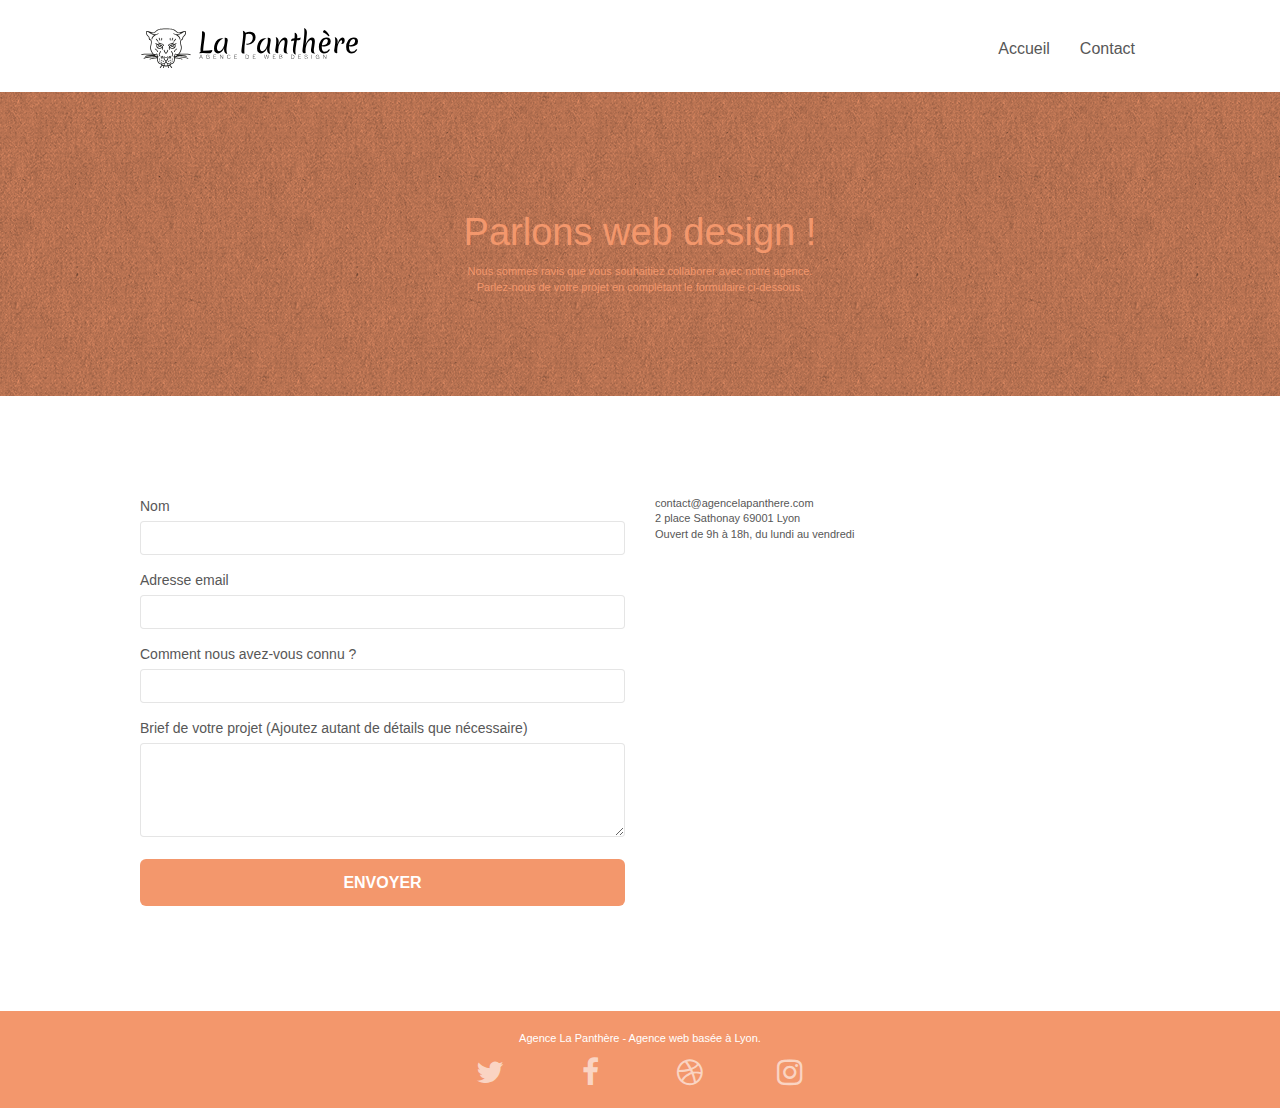
==== page2.html @ 6d4b0963 "First commit" ====
<!DOCTYPE html>
<html lang="fr">
  <head>
    <meta charset="utf-8" />
    <meta name="keywords" content="Agence web à paris, stratégie web, web design, illustrations,
	design de site web, site web, web, internet, site internet,
	site" />
    <meta name="description" content="Agence web à paris, stratégie web, web design, illustrations,
	design de site web, site web, web, internet, site internet,
	site" />
    <meta
      name="viewport"
      content="width=device-width, initial-scale=1.0, viewport-fit=cover"
    />
    <link rel="shortcut icon" type="image/png" href="favicon.jpg" />

    <link rel="stylesheet" type="text/css" href="./css/bootstrap.css" />
    <link rel="stylesheet" type="text/css" href="style.css" />
    <link rel="stylesheet" type="text/css" href="./css/font-awesome.css" />
    <link rel="stylesheet" type="text/css" href="./css/et-line.css" />

    <script src="./js/jquery-2.1.0.min.js"></script>
    <script src="./js/bootstrap.min.js"></script>
    <script src="./js/blocs.min.js"></script>
    <script src="./js/jqBootstrapValidation.js"></script>
    <script src="./js/formHandler.js"></script>
    <title>Contact</title>

    <!-- Analytics -->

    <!-- Analytics END -->
  </head>
  <body>
	<header>
    <!-- Principal conteneur -->
    <div class="page-container">
      <!-- bloc-0 -->
      <div class="bloc bgc-white l-bloc" id="bloc-0">
        <div class="container bloc-sm">
          <nav class="navbar row">
            <div class="navbar-header">
              <a class="navbar-brand" href="index.html"
                ><img
                  src="img/agence-la-panthere-monochrome.svg"
                  alt="atlanta web design logo"
                  height="40"
              /></a>
              <button
                id="nav-toggle"
                type="button"
                class="ui-navbar-toggle navbar-toggle"
                data-toggle="collapse"
                data-target=".navbar-1"
              >
                <span class="sr-only">Toggle navigation</span
                ><span class="icon-bar"></span><span class="icon-bar"></span
                ><span class="icon-bar"></span>
              </button>
            </div>
            <div class="collapse navbar-collapse navbar-1 special-dropdown-nav">
              <ul class="site-navigation nav navbar-nav">
                <li>
                  <a href="index.html">Accueil</a>
                </li>
                <li></li>
                <li>
                  <a href="page2.html">Contact</a>
                </li>
              </ul>
            </div>
          </nav>
        </div>
      </div>
      <!-- bloc-0 END -->
	</header>
	<main>
      <!-- bloc-6 -->
      <div
        class="bloc bg-dots-bg bg-repeat bgc-atomic-tangerine d-bloc bloc-bg-texture texture-paper"
        id="bloc-6"
      >
        <div class="container bloc-lg">
          <div class="row">
            <div class="col-sm-12">
              <h1 class="text-center hero-bloc-text tc-white">
                Parlons web design !
              </h1>
              <p class="text-center mg-lg tc-white tight-width-whitespace">
                Nous sommes ravis que vous souhaitiez collaborer avec notre
                agence.<br />
                Parlez-nous de votre projet en complétant le formulaire
                ci-dessous.
              </p>
            </div>
          </div>
        </div>
      </div>
      <!-- bloc-6 END -->

      <!-- bloc-7 -->
      <div class="bloc bgc-white l-bloc" id="bloc-7">
        <div class="container bloc-lg">
          <div class="row">
            <div class="col-sm-6">
              <form
                id="form_1"
                novalidate
                success-msg="Your message has been sent."
                fail-msg="Sorry it seems that our mail server is not responding, Sorry for the inconvenience!"
              >
                <div class="form-group">
                  <label> Nom </label>
                  <input id="name" class="form-control" required />
                </div>
                <div class="form-group">
                  <label> Adresse email </label>
                  <input
                    id="email"
                    class="form-control"
                    type="email"
                    required
                  />
                </div>
                <div class="form-group">
                  <label> Comment nous avez-vous connu ? </label>
                  <input
                    class="form-control"
                    type="email"
                    required
                    id="input_504"
                  />
                </div>
                <div class="form-group">
                  <label>
                    Brief de votre projet (Ajoutez autant de détails que
                    nécessaire)<br /> </label
                  ><textarea
                    id="message"
                    class="form-control"
                    rows="4"
                    cols="50"
                    required
                  ></textarea>
                </div>
                <button
                  class="bloc-button btn btn-lg btn-block cta-hero btn-atomic-tangerine"
                  type="submit"
                >
                  Envoyer
                </button>
              </form>
            </div>
            <div class="col-sm-6">
              <p>
                contact@agencelapanthere.com<br />2 place Sathonay 69001 Lyon<br />Ouvert
                de 9h à 18h, du lundi au vendredi<br />
              </p>
            </div>
          </div>
        </div>
      </div>
      <!-- bloc-7 END -->

      <!-- ScrollToTop Button -->
      <a class="bloc-button btn btn-d scrollToTop" onclick="scrollToTarget('1')"
        ><span class="fa fa-chevron-up"></span
      ></a>
      <!-- ScrollToTop Button END-->
	</main>
	<footer>
      <!-- Footer - bloc-8 -->
      <div class="bloc bgc-atomic-tangerine d-bloc" id="bloc-8">
        <div class="container bloc-sm">
          <div class="row">
            <div class="col-sm-12">
              <p class="text-center white">
                Agence La Panthère - Agence web basée à Lyon.<br />
              </p>
              <div class="row row-no-gutters social">
                <div class="col-sm-3">
                  <div class="text-center">
                    <a class="social" href="index.html"
                      ><span class="fa fa-twitter icon-md"></span
                    ></a>
                  </div>
                </div>
                <div class="col-sm-3">
                  <div class="text-center">
                    <a class="social" href="index.html"
                      ><span class="fa fa-facebook icon-md"></span
                    ></a>
                  </div>
                </div>
                <div class="col-sm-3">
                  <div class="text-center">
                    <a class="social" href="index.html"
                      ><span class="fa fa-dribbble icon-md"></span
                    ></a>
                  </div>
                </div>
                <div class="col-sm-3">
                  <div class="text-center">
                    <a class="social" href="index.html"
                      ><span class="fa fa-instagram icon-md"></span
                    ></a>
                  </div>
                </div>
              </div>
            </div>
          </div>
        </div>
      </div>
      <!-- Footer - bloc-8 END -->
    </div>
    </footer>
    <!-- Principal conteneur END -->
  </body>
</html>
---- style.css ----
body {
  margin: 0;
  padding: 0;
  background: #fff;
  overflow-x: hidden;
  -webkit-font-smoothing: antialiased;
  -moz-osx-font-smoothing: grayscale;
}

a,
button {
  transition: all 0.3s ease-in-out;
  outline: none !important;
}

a:hover {
  text-decoration: none;
  cursor: pointer;
}

#page-loading-blocs-notifaction {
  position: fixed;
  top: 0;
  bottom: 0;
  width: 100%;
  z-index: 100000;
  background: #ffffff url("img/pageload-spinner.gif") no-repeat center center;
}

.bloc {
  width: 100%;
  clear: both;
  background: 50% 50% no-repeat;
  padding: 0 50px;
  -webkit-background-size: cover;
  -moz-background-size: cover;
  -o-background-size: cover;
  background-size: cover;
  position: relative;
}

.bloc .container {
  padding-left: 0;
  padding-right: 0;
}

.bloc-lg {
  padding: 100px 50px;
}

.bloc-md {
  padding: 50px;
}

.bloc-sm {
  padding: 20px 50px;
}

.bg-center,
.bg-l-edge,
.bg-r-edge,
.bg-t-edge,
.bg-b-edge,
.bg-tl-edge,
.bg-bl-edge,
.bg-tr-edge,
.bg-br-edge,
.bg-repeat {
  -webkit-background-size: auto !important;
  -moz-background-size: auto !important;
  -o-background-size: auto !important;
  background-size: auto !important;
}

.bg-repeat {
  background: repeat;
}

.bg-t-edge {
  background: top no-repeat;
}

.bloc-bg-texture::before {
  content: "";
  background-size: 2px 2px;
  position: absolute;
  top: 0;
  bottom: 0;
  left: 0;
  right: 0;
}

.texture-paper::before {
  background: url("img/texture-paper.png");
  background-size: 280px 280px;
}

.b-parallax {
  background-attachment: fixed;
}

.d-bloc {
  color: rgba(255, 255, 255, 0.7);
}

.d-bloc button:hover {
  color: rgba(255, 255, 255, 0.9);
}

.d-bloc .icon-round,
.d-bloc .icon-square,
.d-bloc .icon-rounded,
.d-bloc .icon-semi-rounded-a,
.d-bloc .icon-semi-rounded-b {
  border-color: rgba(255, 255, 255, 0.9);
}

.d-bloc .divider-h span {
  border-color: rgba(255, 255, 255, 0.2);
}

.d-bloc .a-btn,
.d-bloc .navbar a,
.d-bloc .navbar-brand,
.d-bloc a .icon-sm,
.d-bloc a .icon-md,
.d-bloc a .icon-lg,
.d-bloc a .icon-xl,
.d-bloc h1 a,
.d-bloc h2 a,
.d-bloc h3 a,
.d-bloc h4 a,
.d-bloc h5 a,
.d-bloc h6 a,
.d-bloc p a {
  color: rgba(255, 255, 255, 0.6);
}

.d-bloc .a-btn:hover,
.d-bloc .navbar a:hover,
.d-bloc .navbar-brand:hover,
.d-bloc a:hover .icon-sm,
.d-bloc a:hover .icon-md,
.d-bloc a:hover .icon-lg,
.d-bloc a:hover .icon-xl,
.d-bloc h1 a:hover,
.d-bloc h2 a:hover,
.d-bloc h3 a:hover,
.d-bloc h4 a:hover,
.d-bloc h5 a:hover,
.d-bloc h6 a:hover,
.d-bloc p a:hover {
  color: rgba(255, 255, 255, 1);
}

.d-bloc .navbar-toggle .icon-bar {
  background: rgba(255, 255, 255, 1);
}

.d-bloc .btn-wire,
.d-bloc .btn-wire:hover {
  color: rgba(255, 255, 255, 1);
  border-color: rgba(255, 255, 255, 1);
}

.d-bloc .panel {
  color: rgba(0, 0, 0, 0.5);
}

.d-bloc .panel button:hover {
  color: rgba(0, 0, 0, 0.7);
}

.d-bloc .panel icon {
  border-color: rgba(0, 0, 0, 0.7);
}

.d-bloc .panel .divider-h span {
  border-color: rgba(0, 0, 0, 0.1);
}

.d-bloc .panel .a-btn {
  color: rgba(0, 0, 0, 0.6);
}

.d-bloc .panel .a-btn:hover {
  color: rgba(0, 0, 0, 1);
}

.d-bloc .panel .btn-wire,
.d-bloc .panel .btn-wire:hover {
  color: rgba(0, 0, 0, 0.7);
  border-color: rgba(0, 0, 0, 0.3);
}

.d-bloc .panel,
.l-bloc {
  color: rgba(0, 0, 0, 0.5);
}

.d-bloc .panel button:hover,
.l-bloc button:hover {
  color: rgba(0, 0, 0, 0.7);
}

.l-bloc .icon-round,
.l-bloc .icon-square,
.l-bloc .icon-rounded,
.l-bloc .icon-semi-rounded-a,
.l-bloc .icon-semi-rounded-b {
  border-color: rgba(0, 0, 0, 0.7);
}

.d-bloc .panel .divider-h span,
.l-bloc .divider-h span {
  border-color: rgba(0, 0, 0, 0.1);
}

.d-bloc .panel .a-btn,
.l-bloc .a-btn,
.l-bloc .navbar a,
.l-bloc .navbar-brand,
.l-bloc a .icon-sm,
.l-bloc a .icon-md,
.l-bloc a .icon-lg,
.l-bloc a .icon-xl,
.l-bloc h1 a,
.l-bloc h2 a,
.l-bloc h3 a,
.l-bloc h4 a,
.l-bloc h5 a,
.l-bloc h6 a,
.l-bloc p a {
  color: rgba(0, 0, 0, 0.6);
}

.d-bloc .panel .a-btn:hover,
.l-bloc .a-btn:hover,
.l-bloc .navbar a:hover,
.l-bloc .navbar-brand:hover,
.l-bloc a:hover .icon-sm,
.l-bloc a:hover .icon-md,
.l-bloc a:hover .icon-lg,
.l-bloc a:hover .icon-xl,
.l-bloc h1 a:hover,
.l-bloc h2 a:hover,
.l-bloc h3 a:hover,
.l-bloc h4 a:hover,
.l-bloc h5 a:hover,
.l-bloc h6 a:hover,
.l-bloc p a:hover {
  color: rgba(0, 0, 0, 1);
}

.l-bloc .navbar-toggle .icon-bar {
  color: rgba(0, 0, 0, 0.6);
}

.d-bloc .panel .btn-wire,
.d-bloc .panel .btn-wire:hover,
.l-bloc .btn-wire,
.l-bloc .btn-wire:hover {
  color: rgba(0, 0, 0, 0.7);
  border-color: rgba(0, 0, 0, 0.3);
}

.voffset {
  margin-top: 30px;
}

.voffset-lg {
  margin-top: 80px;
}

.row-no-gutters {
  margin-right: 0;
  margin-left: 0;
}

.row.row-no-gutters > [class^="col-"],
.row.row-no-gutters > [class*=" col-"] {
  padding-right: 0;
  padding-left: 0;
}

#bloc-1-hero h1 {
  font-size: 32px;
}

.navbar {
  margin-bottom: 0;
  z-index: 1;
}

.navbar-brand {
  height: auto;
  padding: 3px 15px;
  font-size: 25px;
  font-weight: normal;
  font-weight: 600;
  line-height: 44px;
}

.navbar-brand img {
  max-height: 200px;
  margin: 0 5px 0 0;
  display: inline;
}

.navbar-brand img[src$="svg"] {
  min-width: 100px;
}

.nav-center .navbar-brand img {
  margin: 0;
}

.navbar .nav {
  padding-top: 2px;
  margin-right: -16px;
  float: right;
  z-index: 1;
}

.nav > li {
  float: left;
  margin-top: 4px;
  font-size: 16px;
}

.navbar-nav .open .dropdown-menu > li > a {
  text-align: inherit;
}

.nav > li a:hover,
.nav > li a:focus {
  background: transparent;
}

.navbar-toggle {
  margin: 10px 10px 0 0;
  border: 0px;
}

.navbar-toggle:hover {
  background: transparent !important;
}

.navbar-toggle .icon-bar {
  background-color: rgba(0, 0, 0, 0.5);
  width: 26px;
}

.nav-invert .navbar .nav {
  float: left;
}

.nav-invert .navbar-header,
.nav-invert .navbar-brand {
  float: right;
  position: relative;
  z-index: 2;
}

@media (min-width: 768px) {
  .site-navigation {
    position: absolute;
    top: 50%;
    right: 20px;
    transform: translate(0, -50%);
    -webkit-transform: translateY(-50%);
  }
  .nav > li .dropdown-menu a,
  .nav > li .dropdown-menu a:hover {
    color: #484848;
  }
  .nav-invert .site-navigation {
    left: 0;
    right: 0;
  }
  .nav-center {
    text-align: center;
  }
  .nav-center .navbar-header {
    width: 100%;
  }
  .nav-center .navbar-header,
  .nav-center .navbar-brand,
  .nav-center .nav > li {
    float: none;
    display: inline-block;
  }
  .nav-center .site-navigation {
    position: relative;
    width: 100%;
    right: 0;
    margin-right: 0px;
    margin-top: 20px;
  }
  .nav-center.mini-nav .navbar-toggle {
    float: none;
    margin: 10px auto 0;
  }
}

.nav > li > .dropdown a {
  background: none !important;
  display: block;
  padding: 14px 15px;
}

nav .caret {
  margin: 0 5px;
}

.dropdown-menu .dropdown-menu {
  top: -8px;
  left: 100%;
}

.dropdown-menu .dropmenu-flow-right {
  top: 100%;
  left: 0;
  margin-left: -1px;
  border-top-left-radius: 0;
  border-top-right-radius: 0;
}

.dropdown-menu .dropdown span {
  border: 4px solid black;
  border-top-color: transparent;
  border-right-color: transparent;
  border-bottom-color: transparent;
  margin: 6px -5px 0 0 !important;
  float: right;
}

.mg-md {
  margin-top: 10px;
  margin-bottom: 20px;
}

.mg-lg {
  margin-top: 10px;
  margin-bottom: 40px;
}

.btn {
  margin: 0 5px 5px 0;
}

.btn.pull-right {
  margin: 0 0 5px 5px;
}

.btn-d,
.btn-d:hover,
.btn-d:focus {
  color: #fff;
  background: rgba(0, 0, 0, 0.3);
}

button {
  outline: none !important;
}

.btn-rd {
  border-radius: 40px;
}

.btn-clean {
  border: 1px solid rgba(0, 0, 0, 0.08);
  border-bottom-color: rgba(0, 0, 0, 0.1);
  text-shadow: 0 1px 0 rgba(0, 0, 1, 0.1);
  box-shadow: 0 1px 3px rgba(0, 0, 1, 0.25),
    inset 0 1px 0 0 rgba(255, 255, 255, 0.15);
}

.icon-md {
  font-size: 30px !important;
}

.icon-lg {
  font-size: 60px !important;
}

.sm-shadow {
  text-shadow: 0 1px 2px rgba(0, 0, 0, 0.3);
}

.panel-sq,
.panel-sq .panel-heading,
.panel-sq .panel-footer {
  border-radius: 0;
}

.panel-rd {
  border-radius: 30px;
}

.panel-rd .panel-heading {
  border-radius: 29px 29px 0 0;
}

.panel-rd .panel-footer {
  border-radius: 0 0 29px 29px;
}

.form-control {
  border-color: rgba(0, 0, 0, 0.1);
  box-shadow: none;
}

.scrollToTop {
  width: 40px;
  height: 40px;
  position: fixed;
  bottom: 20px;
  right: 20px;
  opacity: 0;
  z-index: 500;
  transition: all 0.3s ease-in-out;
}

.scrollToTop span {
  margin-top: 6px;
}

.showScrollTop {
  font-size: 14px;
  opacity: 1;
}

a[data-lightbox] {
  position: relative;
  display: block;
  text-align: center;
}

a[data-lightbox]:hover::before {
  content: "+";
  font-family: "HelveticaNeue-Light", "Helvetica Neue Light", "Helvetica Neue",
    Helvetica, Arial;
  font-size: 32px;
  width: 50px;
  height: 50px;
  margin-left: -25px;
  border-radius: 50%;
  background: rgba(0, 0, 0, 0.6);
  color: #fff;
  font-weight: 100;
  z-index: 1;
  position: absolute;
  top: 50%;
  transform: translateY(-50%);
  -webkit-transform: translateY(-50%);
}

a[data-lightbox]:hover img {
  opacity: 0.6;
  -webkit-animation-fill-mode: none;
  animation-fill-mode: none;
}

#lightbox-modal {
  display: flex;
  align-items: center;
}

#lightbox-modal .modal-dialog {
  width: 90%;
  max-width: 900px;
  margin: 0 auto 0;
}

#lightbox-modal .modal-dialog img {
  max-height: 90vh;
  margin: 0 auto;
}

.lightbox-caption {
  padding: 20px;
  color: #fff;
  background: rgba(0, 0, 0, 0.5);
  position: absolute;
  left: 15px;
  right: 15px;
  bottom: 5px;
}

.close-lightbox {
  color: #fff;
  font-size: 30px;
  position: absolute;
  top: 20px;
  right: 20px;
  z-index: 20;
  background: rgba(0, 0, 0, 0.5);
  border: none;
  line-height: 30px;
  padding: 0 9px 5px;
  opacity: 0.3;
}

.close-lightbox:hover,
.next-lightbox:hover,
.prev-lightbox:hover {
  opacity: 1;
  color: #fff;
}

.next-lightbox,
.prev-lightbox {
  font-size: 20px;
  color: rgba(255, 255, 255, 0.9);
  background: rgba(0, 0, 0, 0.5);
  transition: all 0.2s ease-in-out;
  position: absolute;
  top: 45%;
  z-index: 1;
  opacity: 0.4;
}

.next-lightbox {
  padding: 6px 8px 1px 13px;
  right: 25px;
}

.prev-lightbox {
  padding: 6px 13px 1px 10px;
  left: 25px;
}

.snapshot-lb .modal-body {
  padding-bottom: 45px;
}

.snapshot-lb .lightbox-caption {
  padding: 0;
  color: rgba(0, 0, 0, 0.5);
  background: none;
}

h1,
h2,
h3,
h4,
h5,
h6,
p,
label,
.btn,
a {
  font-family: "helvetica";
  font-weight: 400;
  color: #575757 !important;
}

.container {
  max-width: 1000px;
}

.hero-bloc-text {
  font-size: 38px;
}

.hero-bloc-text-sub {
  font-size: 36px;
}

.statement-bloc-text {
  line-height: 26px;
  font-style: italic;
  font-size: 20px;
  text-align: center;
  font-weight: lighter;
  max-width: 520px;
  margin: auto auto auto auto;
}

p {
  font-size: 11px;
}

.tight-width-whitespace {
  max-width: 600px;
  margin: auto auto auto auto;
}

.h1 {
  font-size: 20px;
  font-family: "Open Sans";
}

.cta-hero {
  margin-top: 22px;
  color: #ffffff !important;
  text-transform: uppercase;
  padding: 12px 28px 12px 28px;
  font-size: 16px;
  font-weight: 700;
}

.social {
  max-width: 400px;
  margin: auto auto auto auto;
}

h2 {
  font-size: 22px;
  line-height: 1.4em;
}

h3 {
  font-size: 15px;
  text-transform: uppercase;
  font-weight: 700;
  color: #333333 !important;
}

.med-width-whitespace {
  max-width: 800px;
  margin: auto auto auto auto;
  box-shadow: 0px 0px 0px #000000;
}

h1 {
  color: #333333 !important;
}

h4 {
  color: #333333 !important;
}

.icons {
  margin-bottom: 14px;
  margin-top: 24px;
}

.white {
  color: #ffffff !important;
}

.portfolio-thumb {
  margin-bottom: 24px;
}

.portfolio-row {
  margin-bottom: 44px;
  margin-top: 50px;
}

.avatar {
  box-shadow: 0px 4px 9px rgba(0, 0, 0, 0.3);
}

.black-background {
  background-color: rgba(165, 147, 99, 0.7);
  padding: 40px 40px 40px 40px;
}

.bold-link {
  font-weight: 900;
  text-decoration: underline !important;
}

.bgc-white {
  background-color: #ffffff;
}

.bgc-dark-slate-blue {
  background-color: #364577;
}

.bgc-atomic-tangerine {
  background-color: #f3976c;
}

.tc-white {
  color: #f3976c !important;
}

.btn-atomic-tangerine {
  background: #f3976c;
  color: #ffffff !important;
}

.btn-atomic-tangerine:hover {
  background: #c27956 !important;
  color: #ffffff !important;
}

.ltc-white {
  color: #ffffff !important;
}

.ltc-white:hover {
  color: #cccccc !important;
}

.ltc-atomic-tangerine {
  color: #f3976c !important;
}

.ltc-atomic-tangerine:hover {
  color: #c27956 !important;
}

.icon-dark-slate-blue {
  color: #364577 !important;
  border-color: #364577 !important;
}

.bg-dots-bg {
  background-image: url("img/dots-bg.png");
}

.bg-lines-h2-bg {
  background-image: url("img/lines-h2-bg.png");
}

.bg-banniere {
  background-image: url("img/agence-la-panthere.jpg");
}

.bg-presentation {
  background-image: url("img/image-de-presentation.bmp");
}

@media (max-width: 1024px) {
  .bloc {
    padding-left: 20px;
    padding-right: 20px;
  }
  .bloc.full-width-bloc,
  .bloc-tile-2.full-width-bloc .container,
  .bloc-tile-3.full-width-bloc .container,
  .bloc-tile-4.full-width-bloc .container {
    padding-left: 0;
    padding-right: 0;
  }
}

@media (max-width: 992px) and (min-width: 768px) {
  .navbar .nav {
    max-width: 80%;
  }
  .nav-center.navbar .nav {
    max-width: 100%;
  }
}

@media only screen and (min-device-width: 768px) and (max-device-width: 1024px) and (orientation: landscape) {
  .b-parallax {
    background-attachment: scroll;
  }
}

@media only screen and (min-device-width: 1024px) and (max-device-width: 1366px) and (-webkit-min-device-pixel-ratio: 1.5) {
  .b-parallax {
    background-attachment: scroll;
  }
}

@media (max-width: 991px) {
  .container {
    width: 100%;
  }
  .b-parallax {
    background-attachment: scroll;
  }
  .page-container,
  #hero-bloc {
    overflow-x: hidden;
    position: relative;
  }
  .bloc {
    padding-left: constant(safe-area-inset-left);
    padding-right: constant(safe-area-inset-right);
  }
  .bloc-group,
  .bloc-group .bloc {
    display: block;
    width: 100%;
  }
  .bloc-fill-screen .fill-bloc-top-edge,
  .bloc-fill-screen .fill-bloc-bottom-edge {
    padding: 0 20px;
    padding-left: constant(safe-area-inset-left);
    padding-right: constant(safe-area-inset-right);
  }
}

@media (max-width: 767px) {
  .page-container {
    overflow-x: hidden;
    position: relative;
  }
  h1,
  h2,
  h3,
  h4,
  h5,
  h6,
  p,
  #disqus_thread {
    padding-left: 10px !important;
    padding-right: 10px !important;
  }
  .b-parallax {
    background-attachment: scroll;
  }
  .navbar .nav {
    padding-top: 0;
    border-top: 1px solid rgba(0, 0, 0, 0.2);
    float: none !important;
  }
  .navbar.row {
    margin-left: 0;
    margin-right: 0;
  }
  .site-navigation {
    position: inherit;
    transform: none;
    -webkit-transform: none;
    -ms-transform: none;
  }
  .nav > li {
    margin-top: 0;
    border-bottom: 1px solid rgba(0, 0, 0, 0.1);
    background: rgba(0, 0, 0, 0.05);
    text-align: left;
    padding-left: 15px;
    width: 100%;
  }
  .nav > li:hover {
    background: rgba(0, 0, 0, 0.08);
  }
  .dropdown .dropdown a .caret {
    float: none;
    margin: 5px 0 0 10px !important;
    border: 4px solid black;
    border-bottom-color: transparent;
    border-right-color: transparent;
    border-left-color: transparent;
  }
  #hero-bloc .navbar .nav {
    background: rgba(0, 0, 0, 0.8);
  }
  #hero-bloc .navbar .nav a {
    color: rgba(255, 255, 255, 0.6);
  }
  .hero {
    padding: 50px 0;
  }
  .hero-nav {
    left: -1px;
    right: -1px;
  }
  .navbar-collapse {
    padding: 0;
    overflow-x: hidden;
    -webkit-box-shadow: none;
    box-shadow: none;
  }
  .navbar-brand img {
    max-height: 40px;
    width: auto;
  }
  .nav-invert .navbar-header {
    float: none;
    width: 100%;
  }
  .nav-invert .navbar-toggle {
    float: left;
    margin-left: 10px;
  }
  .bloc {
    padding-left: 0;
    padding-right: 0;
  }
  .bloc-xxl,
  .bloc-xl,
  .bloc-lg {
    padding: 40px 0;
  }
  .bloc-sm,
  .bloc-md {
    padding-left: 0;
    padding-right: 0;
  }
  .bloc-tile-2 .container,
  .bloc-tile-3 .container,
  .bloc-tile-4 .container,
  .bloc-fill-screen .fill-bloc-top-edge,
  .bloc-fill-screen .fill-bloc-bottom-edge {
    padding-left: 0;
    padding-right: 0;
  }
  .a-block {
    padding: 0 10px;
  }
  .btn-dwn {
    display: none;
  }
  .voffset {
    margin-top: 5px;
  }
  .voffset-md {
    margin-top: 20px;
  }
  .voffset-lg {
    margin-top: 30px;
  }
  form {
    padding: 5px;
  }
  .close-lightbox {
    display: inline-block;
  }
  .blocsapp-device-iphone5 {
    background-size: 216px 425px;
    padding-top: 60px;
    width: 216px;
    height: 425px;
  }
  .blocsapp-device-iphone5 img {
    width: 180px;
    height: 320px;
  }
}

@media (max-width: 400px) {
  .bloc {
    padding-left: 0;
    padding-right: 0;
  }
}

@media (max-width: 767px) {
  .bloc-mob-center-text {
    text-align: center;
  }
}
---- css/et-line.css ----
@font-face {
    font-family: et-line;
    src: url(../fonts/et-line.eot);
    src: url(../fonts/et-line.eot?#iefix) format('embedded-opentype'), url(../fonts/et-line.woff) format('woff'), url(../fonts/et-line.ttf) format('truetype'), url(../fonts/et-line.svg#et-line) format('svg');
    font-weight: 400;
    font-style: normal
}

.et-icon-adjustments,
.et-icon-alarmclock,
.et-icon-anchor,
.et-icon-aperture,
.et-icon-attachment,
.et-icon-bargraph,
.et-icon-basket,
.et-icon-beaker,
.et-icon-bike,
.et-icon-book-open,
.et-icon-briefcase,
.et-icon-browser,
.et-icon-calendar,
.et-icon-camera,
.et-icon-caution,
.et-icon-chat,
.et-icon-circle-compass,
.et-icon-clipboard,
.et-icon-clock,
.et-icon-cloud,
.et-icon-compass,
.et-icon-desktop,
.et-icon-dial,
.et-icon-document,
.et-icon-documents,
.et-icon-download,
.et-icon-dribbble,
.et-icon-edit,
.et-icon-envelope,
.et-icon-expand,
.et-icon-facebook,
.et-icon-flag,
.et-icon-focus,
.et-icon-gears,
.et-icon-genius,
.et-icon-gift,
.et-icon-global,
.et-icon-globe,
.et-icon-googleplus,
.et-icon-grid,
.et-icon-happy,
.et-icon-hazardous,
.et-icon-heart,
.et-icon-hotairballoon,
.et-icon-hourglass,
.et-icon-key,
.et-icon-laptop,
.et-icon-layers,
.et-icon-lifesaver,
.et-icon-lightbulb,
.et-icon-linegraph,
.et-icon-linkedin,
.et-icon-lock,
.et-icon-magnifying-glass,
.et-icon-map,
.et-icon-map-pin,
.et-icon-megaphone,
.et-icon-mic,
.et-icon-mobile,
.et-icon-newspaper,
.et-icon-notebook,
.et-icon-paintbrush,
.et-icon-paperclip,
.et-icon-pencil,
.et-icon-phone,
.et-icon-picture,
.et-icon-pictures,
.et-icon-piechart,
.et-icon-presentation,
.et-icon-pricetags,
.et-icon-printer,
.et-icon-profile-female,
.et-icon-profile-male,
.et-icon-puzzle,
.et-icon-quote,
.et-icon-recycle,
.et-icon-refresh,
.et-icon-ribbon,
.et-icon-rss,
.et-icon-sad,
.et-icon-scissors,
.et-icon-scope,
.et-icon-search,
.et-icon-shield,
.et-icon-speedometer,
.et-icon-strategy,
.et-icon-streetsign,
.et-icon-tablet,
.et-icon-target,
.et-icon-telescope,
.et-icon-toolbox,
.et-icon-tools,
.et-icon-tools-2,
.et-icon-trophy,
.et-icon-tumblr,
.et-icon-twitter,
.et-icon-upload,
.et-icon-video,
.et-icon-wallet,
.et-icon-wine {
    font-family: et-line;
    speak: none;
    font-style: normal;
    font-weight: 400;
    font-variant: normal;
    text-transform: none;
    line-height: 1;
    -webkit-font-smoothing: antialiased;
    -moz-osx-font-smoothing: grayscale;
    display: inline-block
}

.et-icon-mobile:before {
    content: "\e000"
}

.et-icon-laptop:before {
    content: "\e001"
}

.et-icon-desktop:before {
    content: "\e002"
}

.et-icon-tablet:before {
    content: "\e003"
}

.et-icon-phone:before {
    content: "\e004"
}

.et-icon-document:before {
    content: "\e005"
}

.et-icon-documents:before {
    content: "\e006"
}

.et-icon-search:before {
    content: "\e007"
}

.et-icon-clipboard:before {
    content: "\e008"
}

.et-icon-newspaper:before {
    content: "\e009"
}

.et-icon-notebook:before {
    content: "\e00a"
}

.et-icon-book-open:before {
    content: "\e00b"
}

.et-icon-browser:before {
    content: "\e00c"
}

.et-icon-calendar:before {
    content: "\e00d"
}

.et-icon-presentation:before {
    content: "\e00e"
}

.et-icon-picture:before {
    content: "\e00f"
}

.et-icon-pictures:before {
    content: "\e010"
}

.et-icon-video:before {
    content: "\e011"
}

.et-icon-camera:before {
    content: "\e012"
}

.et-icon-printer:before {
    content: "\e013"
}

.et-icon-toolbox:before {
    content: "\e014"
}

.et-icon-briefcase:before {
    content: "\e015"
}

.et-icon-wallet:before {
    content: "\e016"
}

.et-icon-gift:before {
    content: "\e017"
}

.et-icon-bargraph:before {
    content: "\e018"
}

.et-icon-grid:before {
    content: "\e019"
}

.et-icon-expand:before {
    content: "\e01a"
}

.et-icon-focus:before {
    content: "\e01b"
}

.et-icon-edit:before {
    content: "\e01c"
}

.et-icon-adjustments:before {
    content: "\e01d"
}

.et-icon-ribbon:before {
    content: "\e01e"
}

.et-icon-hourglass:before {
    content: "\e01f"
}

.et-icon-lock:before {
    content: "\e020"
}

.et-icon-megaphone:before {
    content: "\e021"
}

.et-icon-shield:before {
    content: "\e022"
}

.et-icon-trophy:before {
    content: "\e023"
}

.et-icon-flag:before {
    content: "\e024"
}

.et-icon-map:before {
    content: "\e025"
}

.et-icon-puzzle:before {
    content: "\e026"
}

.et-icon-basket:before {
    content: "\e027"
}

.et-icon-envelope:before {
    content: "\e028"
}

.et-icon-streetsign:before {
    content: "\e029"
}

.et-icon-telescope:before {
    content: "\e02a"
}

.et-icon-gears:before {
    content: "\e02b"
}

.et-icon-key:before {
    content: "\e02c"
}

.et-icon-paperclip:before {
    content: "\e02d"
}

.et-icon-attachment:before {
    content: "\e02e"
}

.et-icon-pricetags:before {
    content: "\e02f"
}

.et-icon-lightbulb:before {
    content: "\e030"
}

.et-icon-layers:before {
    content: "\e031"
}

.et-icon-pencil:before {
    content: "\e032"
}

.et-icon-tools:before {
    content: "\e033"
}

.et-icon-tools-2:before {
    content: "\e034"
}

.et-icon-scissors:before {
    content: "\e035"
}

.et-icon-paintbrush:before {
    content: "\e036"
}

.et-icon-magnifying-glass:before {
    content: "\e037"
}

.et-icon-circle-compass:before {
    content: "\e038"
}

.et-icon-linegraph:before {
    content: "\e039"
}

.et-icon-mic:before {
    content: "\e03a"
}

.et-icon-strategy:before {
    content: "\e03b"
}

.et-icon-beaker:before {
    content: "\e03c"
}

.et-icon-caution:before {
    content: "\e03d"
}

.et-icon-recycle:before {
    content: "\e03e"
}

.et-icon-anchor:before {
    content: "\e03f"
}

.et-icon-profile-male:before {
    content: "\e040"
}

.et-icon-profile-female:before {
    content: "\e041"
}

.et-icon-bike:before {
    content: "\e042"
}

.et-icon-wine:before {
    content: "\e043"
}

.et-icon-hotairballoon:before {
    content: "\e044"
}

.et-icon-globe:before {
    content: "\e045"
}

.et-icon-genius:before {
    content: "\e046"
}

.et-icon-map-pin:before {
    content: "\e047"
}

.et-icon-dial:before {
    content: "\e048"
}

.et-icon-chat:before {
    content: "\e049"
}

.et-icon-heart:before {
    content: "\e04a"
}

.et-icon-cloud:before {
    content: "\e04b"
}

.et-icon-upload:before {
    content: "\e04c"
}

.et-icon-download:before {
    content: "\e04d"
}

.et-icon-target:before {
    content: "\e04e"
}

.et-icon-hazardous:before {
    content: "\e04f"
}

.et-icon-piechart:before {
    content: "\e050"
}

.et-icon-speedometer:before {
    content: "\e051"
}

.et-icon-global:before {
    content: "\e052"
}

.et-icon-compass:before {
    content: "\e053"
}

.et-icon-lifesaver:before {
    content: "\e054"
}

.et-icon-clock:before {
    content: "\e055"
}

.et-icon-aperture:before {
    content: "\e056"
}

.et-icon-quote:before {
    content: "\e057"
}

.et-icon-scope:before {
    content: "\e058"
}

.et-icon-alarmclock:before {
    content: "\e059"
}

.et-icon-refresh:before {
    content: "\e05a"
}

.et-icon-happy:before {
    content: "\e05b"
}

.et-icon-sad:before {
    content: "\e05c"
}

.et-icon-facebook:before {
    content: "\e05d"
}

.et-icon-twitter:before {
    content: "\e05e"
}

.et-icon-googleplus:before {
    content: "\e05f"
}

.et-icon-rss:before {
    content: "\e060"
}

.et-icon-tumblr:before {
    content: "\e061"
}

.et-icon-linkedin:before {
    content: "\e062"
}

.et-icon-dribbble:before {
    content: "\e063"
}
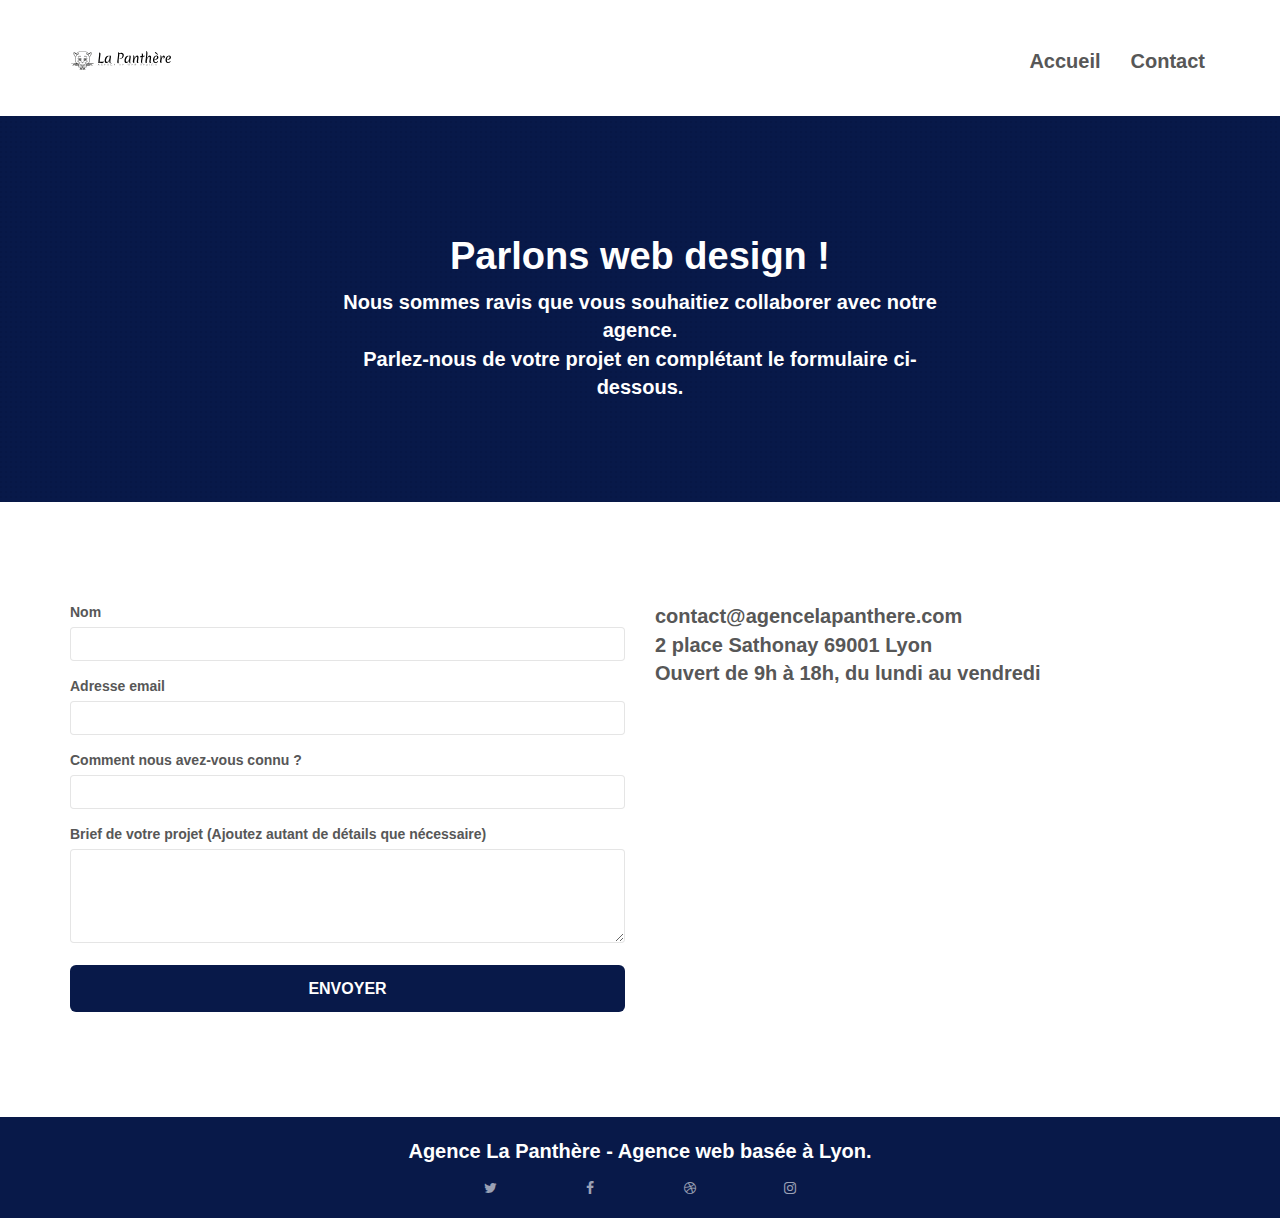
==== commit 1a2435a4: "ajout du minify css" ====
--- a/page2.html
+++ b/page2.html
@@ -15,7 +15,7 @@
     <link rel="shortcut icon" type="image/png" href="favicon.jpg" />
 
     <link rel="stylesheet" type="text/css" href="./css/bootstrap.css" />
-    <link rel="stylesheet" type="text/css" href="style.css" />
+    <link rel="stylesheet" type="text/css" href="style_minify.css" />
     <link rel="stylesheet" type="text/css" href="./css/font-awesome.css" />
     <link rel="stylesheet" type="text/css" href="./css/et-line.css" />
 
--- a/style_minify.css
+++ b/style_minify.css
@@ -0,0 +1,906 @@
+body,
+img {
+  width: 100%;
+}
+.d-bloc .navbar-toggle .icon-bar,
+body {
+  background: #fff;
+}
+.bloc .container,
+.row.row-no-gutters > [class*=" col-"],
+.row.row-no-gutters > [class^="col-"] {
+  padding-right: 0;
+  padding-left: 0;
+}
+.bloc,
+.navbar-brand,
+.undertitle,
+img {
+  height: auto;
+}
+.nav-center .navbar-brand img,
+body {
+  margin: 0;
+}
+.nav-invert .navbar .nav,
+.nav > li {
+  float: left;
+}
+a,
+button {
+  outline: 0 !important;
+}
+.scrollToTop,
+a,
+button {
+  transition: 0.3s ease-in-out;
+}
+body {
+  padding: 0;
+  overflow-x: hidden;
+  -webkit-font-smoothing: antialiased;
+  -moz-osx-font-smoothing: grayscale;
+}
+.keywords {
+  color: #ccc;
+  font-size: 1px;
+}
+.new_space {
+  line-height: 30px;
+  letter-spacing: 0;
+  word-spacing: -1px;
+}
+.undertitle {
+  width: 95%;
+  margin: auto auto 20px;
+  font-weight: 700;
+  font-size: 180%;
+}
+.citation,
+.text_new {
+  font-weight: 400;
+  margin: auto;
+}
+.citation {
+  font-size: 120%;
+  font-style: italic;
+  width: 85%;
+}
+.text_new {
+  font-size: 160%;
+  width: 56%;
+}
+.name_citation {
+  font-size: 130%;
+  position: relative;
+  bottom: 30px;
+}
+a:hover {
+  text-decoration: none;
+  cursor: pointer;
+}
+#page-loading-blocs-notifaction {
+  position: fixed;
+  top: 0;
+  bottom: 0;
+  width: 100%;
+  z-index: 100000;
+  background: url("img/pageload-spinner.gif") center center no-repeat #fff;
+}
+.bloc {
+  width: 100%;
+  clear: both;
+  background: 50% 50% / cover no-repeat;
+  padding: 0 50px;
+  -webkit-background-size: cover;
+  -moz-background-size: cover;
+  -o-background-size: cover;
+  position: relative;
+  z-index: 1;
+}
+.bloc-lg {
+  padding: 100px 50px;
+}
+.bloc-md {
+  padding: 50px;
+}
+.bloc-sm {
+  padding: 20px 50px;
+}
+.bg-b-edge,
+.bg-bl-edge,
+.bg-br-edge,
+.bg-center,
+.bg-l-edge,
+.bg-r-edge,
+.bg-repeat,
+.bg-t-edge,
+.bg-tl-edge,
+.bg-tr-edge {
+  -webkit-background-size: auto !important;
+  -moz-background-size: auto !important;
+  -o-background-size: auto !important;
+  background-size: auto !important;
+}
+.bg-repeat,
+.nav > li a:focus,
+.nav > li a:hover {
+  background: 0 0;
+}
+.bg-t-edge {
+  background: top no-repeat;
+}
+.bloc-bg-texture::before {
+  content: "";
+  background-size: 2px 2px;
+  position: absolute;
+  top: 0;
+  bottom: 0;
+  left: 0;
+  right: 0;
+}
+.texture-paper::before {
+  background-size: 280px 280px;
+}
+.nav > li > .dropdown a,
+.navbar-toggle:hover {
+  background: 0 0 !important;
+}
+.b-parallax {
+  background-attachment: fixed;
+}
+.d-bloc {
+  color: rgba(255, 255, 255, 0.7);
+}
+.d-bloc button:hover {
+  color: rgba(255, 255, 255, 0.9);
+}
+.d-bloc .icon-round,
+.d-bloc .icon-rounded,
+.d-bloc .icon-semi-rounded-a,
+.d-bloc .icon-semi-rounded-b,
+.d-bloc .icon-square {
+  border-color: rgba(255, 255, 255, 0.9);
+}
+.d-bloc .divider-h span {
+  border-color: rgba(255, 255, 255, 0.2);
+}
+.d-bloc .a-btn,
+.d-bloc .navbar a,
+.d-bloc .navbar-brand,
+.d-bloc a .icon-lg,
+.d-bloc a .icon-md,
+.d-bloc a .icon-sm,
+.d-bloc a .icon-xl,
+.d-bloc h1 a,
+.d-bloc h2 a,
+.d-bloc h3 a,
+.d-bloc h4 a,
+.d-bloc h5 a,
+.d-bloc h6 a,
+.d-bloc p a {
+  color: rgba(255, 255, 255, 0.6);
+}
+.d-bloc .a-btn:hover,
+.d-bloc .navbar a:hover,
+.d-bloc .navbar-brand:hover,
+.d-bloc a:hover .icon-lg,
+.d-bloc a:hover .icon-md,
+.d-bloc a:hover .icon-sm,
+.d-bloc a:hover .icon-xl,
+.d-bloc h1 a:hover,
+.d-bloc h2 a:hover,
+.d-bloc h3 a:hover,
+.d-bloc h4 a:hover,
+.d-bloc h5 a:hover,
+.d-bloc h6 a:hover,
+.d-bloc p a:hover {
+  color: #fff;
+}
+.d-bloc .btn-wire,
+.d-bloc .btn-wire:hover {
+  color: #fff;
+  border-color: #fff;
+}
+.d-bloc .panel icon,
+.l-bloc .icon-round,
+.l-bloc .icon-rounded,
+.l-bloc .icon-semi-rounded-a,
+.l-bloc .icon-semi-rounded-b,
+.l-bloc .icon-square {
+  border-color: rgba(0, 0, 0, 0.7);
+}
+.d-bloc .panel,
+.l-bloc {
+  color: rgba(0, 0, 0, 0.5);
+}
+.d-bloc .panel button:hover,
+.l-bloc button:hover {
+  color: rgba(0, 0, 0, 0.7);
+}
+.d-bloc .panel .divider-h span,
+.l-bloc .divider-h span {
+  border-color: rgba(0, 0, 0, 0.1);
+}
+.d-bloc .panel .a-btn,
+.l-bloc .a-btn,
+.l-bloc .navbar a,
+.l-bloc .navbar-brand,
+.l-bloc .navbar-toggle .icon-bar,
+.l-bloc a .icon-lg,
+.l-bloc a .icon-md,
+.l-bloc a .icon-sm,
+.l-bloc a .icon-xl,
+.l-bloc h1 a,
+.l-bloc h2 a,
+.l-bloc h3 a,
+.l-bloc h4 a,
+.l-bloc h5 a,
+.l-bloc h6 a,
+.l-bloc p a {
+  color: rgba(0, 0, 0, 0.6);
+}
+.d-bloc .panel .a-btn:hover,
+.l-bloc .a-btn:hover,
+.l-bloc .navbar a:hover,
+.l-bloc .navbar-brand:hover,
+.l-bloc a:hover .icon-lg,
+.l-bloc a:hover .icon-md,
+.l-bloc a:hover .icon-sm,
+.l-bloc a:hover .icon-xl,
+.l-bloc h1 a:hover,
+.l-bloc h2 a:hover,
+.l-bloc h3 a:hover,
+.l-bloc h4 a:hover,
+.l-bloc h5 a:hover,
+.l-bloc h6 a:hover,
+.l-bloc p a:hover {
+  color: #000;
+}
+.d-bloc .panel .btn-wire,
+.d-bloc .panel .btn-wire:hover,
+.l-bloc .btn-wire,
+.l-bloc .btn-wire:hover {
+  color: rgba(0, 0, 0, 0.7);
+  border-color: rgba(0, 0, 0, 0.3);
+}
+.voffset {
+  margin-top: 30px;
+}
+.voffset-lg {
+  margin-top: 80px;
+}
+.row-no-gutters {
+  margin-right: 0;
+  margin-left: 0;
+}
+#bloc-1-hero h1 {
+  font-size: 32px;
+}
+.navbar {
+  margin-bottom: 0;
+  z-index: 1;
+}
+.navbar-brand {
+  font-size: 25px;
+  font-weight: 600;
+  line-height: 44px;
+}
+.navbar-brand img {
+  max-height: 200px;
+  margin: 0 5px 0 0;
+  display: inline;
+  width: 30%;
+  height: auto;
+}
+.navbar-brand img[src$="svg"] {
+  min-width: 100px;
+}
+.navbar .nav {
+  padding-top: 2px;
+  margin-right: -16px;
+  float: right;
+  z-index: 1;
+}
+.nav > li {
+  margin-top: 4px;
+  font-size: 20px;
+}
+.navbar-nav .open .dropdown-menu > li > a {
+  text-align: inherit;
+}
+.navbar-toggle {
+  margin: 10px 10px 0 0;
+  border: 0;
+}
+.mg-lg,
+.mg-md {
+  margin-top: 10px;
+}
+.navbar-toggle .icon-bar {
+  background-color: rgba(0, 0, 0, 0.5);
+  width: 26px;
+}
+.nav-invert .navbar-brand,
+.nav-invert .navbar-header {
+  float: right;
+  position: relative;
+  z-index: 2;
+}
+@media (min-width: 768px) {
+  .site-navigation {
+    position: absolute;
+    top: 50%;
+    right: 20px;
+    transform: translate(0, -50%);
+    -webkit-transform: translateY(-50%);
+  }
+  .nav > li .dropdown-menu a,
+  .nav > li .dropdown-menu a:hover {
+    color: #484848;
+  }
+  .nav-invert .site-navigation {
+    left: 0;
+    right: 0;
+  }
+  .nav-center {
+    text-align: center;
+  }
+  .nav-center .navbar-header {
+    width: 100%;
+  }
+  .nav-center .nav > li,
+  .nav-center .navbar-brand,
+  .nav-center .navbar-header {
+    float: none;
+    display: inline-block;
+  }
+  .nav-center .site-navigation {
+    position: relative;
+    width: 100%;
+    right: 0;
+    margin-right: 0;
+    margin-top: 20px;
+  }
+  .nav-center.mini-nav .navbar-toggle {
+    float: none;
+    margin: 10px auto 0;
+  }
+}
+.nav > li > .dropdown a {
+  display: block;
+  padding: 14px 15px;
+}
+nav .caret {
+  margin: 0 5px;
+}
+.dropdown-menu .dropdown-menu {
+  top: -8px;
+  left: 100%;
+}
+.dropdown-menu .dropmenu-flow-right {
+  top: 100%;
+  left: 0;
+  margin-left: -1px;
+  border-top-left-radius: 0;
+  border-top-right-radius: 0;
+}
+.dropdown-menu .dropdown span {
+  border: 4px solid #000;
+  border-top-color: transparent;
+  border-right-color: transparent;
+  border-bottom-color: transparent;
+  margin: 6px -5px 0 0 !important;
+  float: right;
+}
+.mg-md {
+  margin-bottom: 20px;
+  font-weight: 700;
+}
+.mg-lg {
+  margin-bottom: 40px;
+}
+.btn {
+  margin: 0 5px 5px 0;
+}
+.btn.pull-right {
+  margin: 0 0 5px 5px;
+}
+.btn-d,
+.btn-d:focus,
+.btn-d:hover {
+  color: #fff;
+  background: rgba(0, 0, 0, 0.3);
+}
+.close-lightbox,
+.lightbox-caption,
+.next-lightbox,
+.prev-lightbox {
+  background: rgba(0, 0, 0, 0.5);
+  position: absolute;
+}
+.btn-rd {
+  border-radius: 40px;
+}
+.btn-clean {
+  border: 1px solid rgba(0, 0, 0, 0.08);
+  border-bottom-color: rgba(0, 0, 0, 0.1);
+  text-shadow: 0 1px 0 rgba(0, 0, 1, 0.1);
+  box-shadow: 0 1px 3px rgba(0, 0, 1, 0.25);
+}
+.icon-lg {
+  font-size: 60px !important;
+}
+.sm-shadow {
+  text-shadow: 0 1px 2px rgba(0, 0, 0, 0.3);
+}
+.panel-sq,
+.panel-sq .panel-footer,
+.panel-sq .panel-heading {
+  border-radius: 0;
+}
+.panel-rd {
+  border-radius: 30px;
+}
+.panel-rd .panel-heading {
+  border-radius: 29px 29px 0 0;
+}
+.panel-rd .panel-footer {
+  border-radius: 0 0 29px 29px;
+}
+.form-control {
+  border-color: rgba(0, 0, 0, 0.1);
+  box-shadow: none;
+}
+.scrollToTop {
+  width: 40px;
+  height: 40px;
+  position: fixed;
+  bottom: 20px;
+  right: 20px;
+  opacity: 0;
+  z-index: 500;
+}
+.scrollToTop span {
+  margin-top: 6px;
+}
+.showScrollTop {
+  font-size: 14px;
+  opacity: 1;
+}
+a[data-lightbox] {
+  position: relative;
+  display: block;
+  text-align: center;
+}
+a[data-lightbox]:hover::before {
+  content: "+";
+  font-family: HelveticaNeue-Light, "Helvetica Neue Light", "Helvetica Neue",
+    Helvetica, Arial;
+  font-size: 32px;
+  width: 50px;
+  height: 50px;
+  margin-left: -25px;
+  border-radius: 50%;
+  background: rgba(0, 0, 0, 0.6);
+  color: #fff;
+  font-weight: 100;
+  z-index: 1;
+  position: absolute;
+  top: 50%;
+  transform: translateY(-50%);
+  -webkit-transform: translateY(-50%);
+}
+a[data-lightbox]:hover img {
+  opacity: 0.6;
+  -webkit-animation-fill-mode: none;
+  animation-fill-mode: none;
+}
+#lightbox-modal {
+  display: flex;
+  align-items: center;
+}
+#lightbox-modal .modal-dialog {
+  width: 90%;
+  max-width: 900px;
+  margin: 0 auto;
+}
+#lightbox-modal .modal-dialog img {
+  max-height: 90vh;
+  margin: 0 auto;
+}
+.lightbox-caption {
+  padding: 20px;
+  color: #fff;
+  left: 15px;
+  right: 15px;
+  bottom: 5px;
+}
+.close-lightbox {
+  color: #fff;
+  font-size: 30px;
+  top: 20px;
+  right: 20px;
+  z-index: 20;
+  border: none;
+  line-height: 30px;
+  padding: 0 9px 5px;
+  opacity: 0.3;
+}
+.close-lightbox:hover,
+.next-lightbox:hover,
+.prev-lightbox:hover {
+  opacity: 1;
+  color: #fff;
+}
+.next-lightbox,
+.prev-lightbox {
+  font-size: 20px;
+  color: rgba(255, 255, 255, 0.9);
+  transition: 0.2s ease-in-out;
+  top: 45%;
+  z-index: 1;
+  opacity: 0.4;
+}
+.next-lightbox {
+  padding: 6px 8px 1px 13px;
+  right: 25px;
+}
+.prev-lightbox {
+  padding: 6px 13px 1px 10px;
+  left: 25px;
+}
+.snapshot-lb .modal-body {
+  padding-bottom: 45px;
+}
+.snapshot-lb .lightbox-caption {
+  padding: 0;
+  color: rgba(0, 0, 0, 0.5);
+  background: 0 0;
+}
+.btn,
+a,
+h1,
+h2,
+h3,
+h4,
+h5,
+h6,
+label,
+p {
+  font-family: helvetica;
+  font-weight: 700;
+  color: #575757 !important;
+}
+h1,
+h3,
+h4 {
+  color: #333 !important;
+}
+.btn-atomic-tangerine,
+.cta-hero,
+.ltc-white,
+.tc-white,
+.white {
+  color: #fff !important;
+}
+.container {
+  max-width: 100%;
+}
+.hero-bloc-text {
+  font-size: 38px;
+}
+.hero-bloc-text-sub {
+  font-size: 36px;
+}
+.h1,
+p {
+  font-size: 20px;
+}
+.statement-bloc-text {
+  line-height: 26px;
+  font-style: italic;
+  font-size: 20px;
+  text-align: center;
+  font-weight: lighter;
+  max-width: 520px;
+  margin: auto;
+}
+.cta-hero,
+h3 {
+  text-transform: uppercase;
+  font-weight: 700;
+}
+.tight-width-whitespace {
+  max-width: 600px;
+  margin: auto;
+}
+.h1 {
+  font-family: "Open Sans";
+}
+.cta-hero {
+  margin-top: 22px;
+  padding: 12px 28px;
+  font-size: 16px;
+}
+.social {
+  max-width: 400px;
+  margin: auto;
+}
+h2 {
+  font-size: 22px;
+  line-height: 1.4em;
+}
+h3 {
+  font-size: 20px;
+}
+.med-width-whitespace {
+  max-width: 800px;
+  margin: auto;
+  box-shadow: 0 0 0 #000;
+}
+.icons {
+  margin-bottom: 14px;
+  margin-top: 24px;
+}
+.portfolio-thumb {
+  margin-bottom: 24px;
+}
+.portfolio-row {
+  margin-bottom: 44px;
+  margin-top: 50px;
+}
+.avatar {
+  box-shadow: 0 4px 9px rgba(0, 0, 0, 0.3);
+}
+.black-background {
+  background-color: rgba(165, 147, 99, 0.7);
+  padding: 40px;
+}
+.bold-link {
+  font-weight: 900;
+  text-decoration: underline !important;
+}
+.bgc-white {
+  background-color: #fff;
+}
+.bgc-dark-slate-blue {
+  background-color: #364577;
+}
+.bgc-atomic-tangerine {
+  background-color: #081949;
+}
+.btn-atomic-tangerine {
+  background: #081949;
+}
+.btn-atomic-tangerine:hover {
+  background: #c27956 !important;
+  color: #fff !important;
+}
+.ltc-white:hover {
+  color: #ccc !important;
+}
+.ltc-atomic-tangerine {
+  color: #f3976c !important;
+}
+.ltc-atomic-tangerine:hover {
+  color: #c27956 !important;
+}
+.icon-dark-slate-blue {
+  color: #364577 !important;
+  border-color: #364577 !important;
+}
+.bg-dots-bg {
+  background-image: url("img/dots-bg.png");
+}
+.bg-banniere {
+  background-image: url("img/agence-la-panthere_modif.jpg");
+  background-size: auto;
+}
+.bg-presentation {
+  background-image: url("img/image-de-presentation.jpg");
+  background-size: auto;
+}
+@media (max-width: 1024px) {
+  .bloc {
+    padding-left: 20px;
+    padding-right: 20px;
+  }
+  .bloc-tile-2.full-width-bloc .container,
+  .bloc-tile-3.full-width-bloc .container,
+  .bloc-tile-4.full-width-bloc .container,
+  .bloc.full-width-bloc {
+    padding-left: 0;
+    padding-right: 0;
+  }
+}
+@media (max-width: 992px) and (min-width: 768px) {
+  .navbar .nav {
+    max-width: 80%;
+  }
+  .nav-center.navbar .nav {
+    max-width: 100%;
+  }
+}
+@media only screen and (min-device-width: 768px) and (max-device-width: 1024px) and (orientation: landscape) {
+  .b-parallax {
+    background-attachment: scroll;
+  }
+}
+@media only screen and (min-device-width: 1024px) and (max-device-width: 1366px) and (-webkit-min-device-pixel-ratio: 1.5) {
+  .b-parallax {
+    background-attachment: scroll;
+  }
+}
+@media (max-width: 991px) {
+  .container {
+    width: 100%;
+  }
+  .b-parallax {
+    background-attachment: scroll;
+  }
+  #hero-bloc,
+  .page-container {
+    overflow-x: hidden;
+    position: relative;
+  }
+  .bloc {
+    padding-left: constant(safe-area-inset-left);
+    padding-right: constant(safe-area-inset-right);
+  }
+  .bloc-group,
+  .bloc-group .bloc {
+    display: block;
+    width: 100%;
+  }
+  .bloc-fill-screen .fill-bloc-bottom-edge,
+  .bloc-fill-screen .fill-bloc-top-edge {
+    padding: 0 20px;
+    padding-left: constant(safe-area-inset-left);
+    padding-right: constant(safe-area-inset-right);
+  }
+}
+@media (max-width: 400px) {
+  body {
+    width: auto;
+  }
+  .bloc {
+    padding-left: 0;
+    padding-right: 0;
+  }
+}
+@media (max-width: 767px) {
+  .page-container {
+    overflow-x: hidden;
+    position: relative;
+  }
+  #disqus_thread,
+  h1,
+  h2,
+  h3,
+  h4,
+  h5,
+  h6,
+  p {
+    padding-left: 10px !important;
+    padding-right: 10px !important;
+  }
+  .b-parallax {
+    background-attachment: scroll;
+  }
+  .navbar .nav {
+    padding-top: 0;
+    border-top: 1px solid rgba(0, 0, 0, 0.2);
+    float: none !important;
+  }
+  .navbar.row {
+    margin-left: 0;
+    margin-right: 0;
+  }
+  .site-navigation {
+    position: inherit;
+    transform: none;
+    -webkit-transform: none;
+    -ms-transform: none;
+  }
+  .nav > li {
+    margin-top: 0;
+    border-bottom: 1px solid rgba(0, 0, 0, 0.1);
+    background: rgba(0, 0, 0, 0.05);
+    text-align: left;
+    padding-left: 15px;
+    width: 100%;
+  }
+  .nav > li:hover {
+    background: rgba(0, 0, 0, 0.08);
+  }
+  .dropdown .dropdown a .caret {
+    float: none;
+    margin: 5px 0 0 10px !important;
+    border: 4px solid #000;
+    border-bottom-color: transparent;
+    border-right-color: transparent;
+    border-left-color: transparent;
+  }
+  #hero-bloc .navbar .nav {
+    background: rgba(0, 0, 0, 0.8);
+  }
+  #hero-bloc .navbar .nav a {
+    color: rgba(255, 255, 255, 0.6);
+  }
+  .hero {
+    padding: 50px 0;
+  }
+  .hero-nav {
+    left: -1px;
+    right: -1px;
+  }
+  .navbar-collapse {
+    padding: 0;
+    overflow-x: hidden;
+    -webkit-box-shadow: none;
+    box-shadow: none;
+  }
+  .navbar-brand img {
+    max-height: 40px;
+    width: 100%;
+  }
+  .nav-invert .navbar-header {
+    float: none;
+    width: 100%;
+  }
+  .nav-invert .navbar-toggle {
+    float: left;
+    margin-left: 10px;
+  }
+  .bloc,
+  .bloc-fill-screen .fill-bloc-bottom-edge,
+  .bloc-fill-screen .fill-bloc-top-edge,
+  .bloc-md,
+  .bloc-sm,
+  .bloc-tile-2 .container,
+  .bloc-tile-3 .container,
+  .bloc-tile-4 .container {
+    padding-left: 0;
+    padding-right: 0;
+  }
+  .bloc-lg,
+  .bloc-xl,
+  .bloc-xxl {
+    padding: 40px 0;
+  }
+  .a-block {
+    padding: 0 10px;
+  }
+  .btn-dwn {
+    display: none;
+  }
+  .voffset {
+    margin-top: 5px;
+  }
+  .voffset-md {
+    margin-top: 20px;
+  }
+  .voffset-lg {
+    margin-top: 30px;
+  }
+  form {
+    padding: 5px;
+  }
+  .close-lightbox {
+    display: inline-block;
+  }
+  .blocsapp-device-iphone5 {
+    background-size: 216px 425px;
+    padding-top: 60px;
+    width: 216px;
+    height: 425px;
+  }
+  .blocsapp-device-iphone5 img {
+    width: 180px;
+    height: 320px;
+  }
+  .bloc-mob-center-text {
+    text-align: center;
+  }
+}
--- a/css/et-line.css
+++ b/css/et-line.css
@@ -1,519 +1,519 @@
-@font-face {
-    font-family: et-line;
-    src: url(../fonts/et-line.eot);
-    src: url(../fonts/et-line.eot?#iefix) format('embedded-opentype'), url(../fonts/et-line.woff) format('woff'), url(../fonts/et-line.ttf) format('truetype'), url(../fonts/et-line.svg#et-line) format('svg');
-    font-weight: 400;
-    font-style: normal
-}
-
-.et-icon-adjustments,
-.et-icon-alarmclock,
-.et-icon-anchor,
-.et-icon-aperture,
-.et-icon-attachment,
-.et-icon-bargraph,
-.et-icon-basket,
-.et-icon-beaker,
-.et-icon-bike,
-.et-icon-book-open,
-.et-icon-briefcase,
-.et-icon-browser,
-.et-icon-calendar,
-.et-icon-camera,
-.et-icon-caution,
-.et-icon-chat,
-.et-icon-circle-compass,
-.et-icon-clipboard,
-.et-icon-clock,
-.et-icon-cloud,
-.et-icon-compass,
-.et-icon-desktop,
-.et-icon-dial,
-.et-icon-document,
-.et-icon-documents,
-.et-icon-download,
-.et-icon-dribbble,
-.et-icon-edit,
-.et-icon-envelope,
-.et-icon-expand,
-.et-icon-facebook,
-.et-icon-flag,
-.et-icon-focus,
-.et-icon-gears,
-.et-icon-genius,
-.et-icon-gift,
-.et-icon-global,
-.et-icon-globe,
-.et-icon-googleplus,
-.et-icon-grid,
-.et-icon-happy,
-.et-icon-hazardous,
-.et-icon-heart,
-.et-icon-hotairballoon,
-.et-icon-hourglass,
-.et-icon-key,
-.et-icon-laptop,
-.et-icon-layers,
-.et-icon-lifesaver,
-.et-icon-lightbulb,
-.et-icon-linegraph,
-.et-icon-linkedin,
-.et-icon-lock,
-.et-icon-magnifying-glass,
-.et-icon-map,
-.et-icon-map-pin,
-.et-icon-megaphone,
-.et-icon-mic,
-.et-icon-mobile,
-.et-icon-newspaper,
-.et-icon-notebook,
-.et-icon-paintbrush,
-.et-icon-paperclip,
-.et-icon-pencil,
-.et-icon-phone,
-.et-icon-picture,
-.et-icon-pictures,
-.et-icon-piechart,
-.et-icon-presentation,
-.et-icon-pricetags,
-.et-icon-printer,
-.et-icon-profile-female,
-.et-icon-profile-male,
-.et-icon-puzzle,
-.et-icon-quote,
-.et-icon-recycle,
-.et-icon-refresh,
-.et-icon-ribbon,
-.et-icon-rss,
-.et-icon-sad,
-.et-icon-scissors,
-.et-icon-scope,
-.et-icon-search,
-.et-icon-shield,
-.et-icon-speedometer,
-.et-icon-strategy,
-.et-icon-streetsign,
-.et-icon-tablet,
-.et-icon-target,
-.et-icon-telescope,
-.et-icon-toolbox,
-.et-icon-tools,
-.et-icon-tools-2,
-.et-icon-trophy,
-.et-icon-tumblr,
-.et-icon-twitter,
-.et-icon-upload,
-.et-icon-video,
-.et-icon-wallet,
-.et-icon-wine {
-    font-family: et-line;
-    speak: none;
-    font-style: normal;
-    font-weight: 400;
-    font-variant: normal;
-    text-transform: none;
-    line-height: 1;
-    -webkit-font-smoothing: antialiased;
-    -moz-osx-font-smoothing: grayscale;
-    display: inline-block
-}
-
-.et-icon-mobile:before {
-    content: "\e000"
-}
-
-.et-icon-laptop:before {
-    content: "\e001"
-}
-
-.et-icon-desktop:before {
-    content: "\e002"
-}
-
-.et-icon-tablet:before {
-    content: "\e003"
-}
-
-.et-icon-phone:before {
-    content: "\e004"
-}
-
-.et-icon-document:before {
-    content: "\e005"
-}
-
-.et-icon-documents:before {
-    content: "\e006"
-}
-
-.et-icon-search:before {
-    content: "\e007"
-}
-
-.et-icon-clipboard:before {
-    content: "\e008"
-}
-
-.et-icon-newspaper:before {
-    content: "\e009"
-}
-
-.et-icon-notebook:before {
-    content: "\e00a"
-}
-
-.et-icon-book-open:before {
-    content: "\e00b"
-}
-
-.et-icon-browser:before {
-    content: "\e00c"
-}
-
-.et-icon-calendar:before {
-    content: "\e00d"
-}
-
-.et-icon-presentation:before {
-    content: "\e00e"
-}
-
-.et-icon-picture:before {
-    content: "\e00f"
-}
-
-.et-icon-pictures:before {
-    content: "\e010"
-}
-
-.et-icon-video:before {
-    content: "\e011"
-}
-
-.et-icon-camera:before {
-    content: "\e012"
-}
-
-.et-icon-printer:before {
-    content: "\e013"
-}
-
-.et-icon-toolbox:before {
-    content: "\e014"
-}
-
-.et-icon-briefcase:before {
-    content: "\e015"
-}
-
-.et-icon-wallet:before {
-    content: "\e016"
-}
-
-.et-icon-gift:before {
-    content: "\e017"
-}
-
-.et-icon-bargraph:before {
-    content: "\e018"
-}
-
-.et-icon-grid:before {
-    content: "\e019"
-}
-
-.et-icon-expand:before {
-    content: "\e01a"
-}
-
-.et-icon-focus:before {
-    content: "\e01b"
-}
-
-.et-icon-edit:before {
-    content: "\e01c"
-}
-
-.et-icon-adjustments:before {
-    content: "\e01d"
-}
-
-.et-icon-ribbon:before {
-    content: "\e01e"
-}
-
-.et-icon-hourglass:before {
-    content: "\e01f"
-}
-
-.et-icon-lock:before {
-    content: "\e020"
-}
-
-.et-icon-megaphone:before {
-    content: "\e021"
-}
-
-.et-icon-shield:before {
-    content: "\e022"
-}
-
-.et-icon-trophy:before {
-    content: "\e023"
-}
-
-.et-icon-flag:before {
-    content: "\e024"
-}
-
-.et-icon-map:before {
-    content: "\e025"
-}
-
-.et-icon-puzzle:before {
-    content: "\e026"
-}
-
-.et-icon-basket:before {
-    content: "\e027"
-}
-
-.et-icon-envelope:before {
-    content: "\e028"
-}
-
-.et-icon-streetsign:before {
-    content: "\e029"
-}
-
-.et-icon-telescope:before {
-    content: "\e02a"
-}
-
-.et-icon-gears:before {
-    content: "\e02b"
-}
-
-.et-icon-key:before {
-    content: "\e02c"
-}
-
-.et-icon-paperclip:before {
-    content: "\e02d"
-}
-
-.et-icon-attachment:before {
-    content: "\e02e"
-}
-
-.et-icon-pricetags:before {
-    content: "\e02f"
-}
-
-.et-icon-lightbulb:before {
-    content: "\e030"
-}
-
-.et-icon-layers:before {
-    content: "\e031"
-}
-
-.et-icon-pencil:before {
-    content: "\e032"
-}
-
-.et-icon-tools:before {
-    content: "\e033"
-}
-
-.et-icon-tools-2:before {
-    content: "\e034"
-}
-
-.et-icon-scissors:before {
-    content: "\e035"
-}
-
-.et-icon-paintbrush:before {
-    content: "\e036"
-}
-
-.et-icon-magnifying-glass:before {
-    content: "\e037"
-}
-
-.et-icon-circle-compass:before {
-    content: "\e038"
-}
-
-.et-icon-linegraph:before {
-    content: "\e039"
-}
-
-.et-icon-mic:before {
-    content: "\e03a"
-}
-
-.et-icon-strategy:before {
-    content: "\e03b"
-}
-
-.et-icon-beaker:before {
-    content: "\e03c"
-}
-
-.et-icon-caution:before {
-    content: "\e03d"
-}
-
-.et-icon-recycle:before {
-    content: "\e03e"
-}
-
-.et-icon-anchor:before {
-    content: "\e03f"
-}
-
-.et-icon-profile-male:before {
-    content: "\e040"
-}
-
-.et-icon-profile-female:before {
-    content: "\e041"
-}
-
-.et-icon-bike:before {
-    content: "\e042"
-}
-
-.et-icon-wine:before {
-    content: "\e043"
-}
-
-.et-icon-hotairballoon:before {
-    content: "\e044"
-}
-
-.et-icon-globe:before {
-    content: "\e045"
-}
-
-.et-icon-genius:before {
-    content: "\e046"
-}
-
-.et-icon-map-pin:before {
-    content: "\e047"
-}
-
-.et-icon-dial:before {
-    content: "\e048"
-}
-
-.et-icon-chat:before {
-    content: "\e049"
-}
-
-.et-icon-heart:before {
-    content: "\e04a"
-}
-
-.et-icon-cloud:before {
-    content: "\e04b"
-}
-
-.et-icon-upload:before {
-    content: "\e04c"
-}
-
-.et-icon-download:before {
-    content: "\e04d"
-}
-
-.et-icon-target:before {
-    content: "\e04e"
-}
-
-.et-icon-hazardous:before {
-    content: "\e04f"
-}
-
-.et-icon-piechart:before {
-    content: "\e050"
-}
-
-.et-icon-speedometer:before {
-    content: "\e051"
-}
-
-.et-icon-global:before {
-    content: "\e052"
-}
-
-.et-icon-compass:before {
-    content: "\e053"
-}
-
-.et-icon-lifesaver:before {
-    content: "\e054"
-}
-
-.et-icon-clock:before {
-    content: "\e055"
-}
-
-.et-icon-aperture:before {
-    content: "\e056"
-}
-
-.et-icon-quote:before {
-    content: "\e057"
-}
-
-.et-icon-scope:before {
-    content: "\e058"
-}
-
-.et-icon-alarmclock:before {
-    content: "\e059"
-}
-
-.et-icon-refresh:before {
-    content: "\e05a"
-}
-
-.et-icon-happy:before {
-    content: "\e05b"
-}
-
-.et-icon-sad:before {
-    content: "\e05c"
-}
-
-.et-icon-facebook:before {
-    content: "\e05d"
-}
-
-.et-icon-twitter:before {
-    content: "\e05e"
-}
-
-.et-icon-googleplus:before {
-    content: "\e05f"
-}
-
-.et-icon-rss:before {
-    content: "\e060"
-}
-
-.et-icon-tumblr:before {
-    content: "\e061"
-}
-
-.et-icon-linkedin:before {
-    content: "\e062"
-}
-
-.et-icon-dribbble:before {
-    content: "\e063"
+@font-face {
+    font-family: et-line;
+    src: url(../fonts/et-line.eot);
+    src: url(../fonts/et-line.eot?#iefix) format('embedded-opentype'), url(../fonts/et-line.woff) format('woff'), url(../fonts/et-line.ttf) format('truetype'), url(../fonts/et-line.svg#et-line) format('svg');
+    font-weight: 400;
+    font-style: normal
+}
+
+.et-icon-adjustments,
+.et-icon-alarmclock,
+.et-icon-anchor,
+.et-icon-aperture,
+.et-icon-attachment,
+.et-icon-bargraph,
+.et-icon-basket,
+.et-icon-beaker,
+.et-icon-bike,
+.et-icon-book-open,
+.et-icon-briefcase,
+.et-icon-browser,
+.et-icon-calendar,
+.et-icon-camera,
+.et-icon-caution,
+.et-icon-chat,
+.et-icon-circle-compass,
+.et-icon-clipboard,
+.et-icon-clock,
+.et-icon-cloud,
+.et-icon-compass,
+.et-icon-desktop,
+.et-icon-dial,
+.et-icon-document,
+.et-icon-documents,
+.et-icon-download,
+.et-icon-dribbble,
+.et-icon-edit,
+.et-icon-envelope,
+.et-icon-expand,
+.et-icon-facebook,
+.et-icon-flag,
+.et-icon-focus,
+.et-icon-gears,
+.et-icon-genius,
+.et-icon-gift,
+.et-icon-global,
+.et-icon-globe,
+.et-icon-googleplus,
+.et-icon-grid,
+.et-icon-happy,
+.et-icon-hazardous,
+.et-icon-heart,
+.et-icon-hotairballoon,
+.et-icon-hourglass,
+.et-icon-key,
+.et-icon-laptop,
+.et-icon-layers,
+.et-icon-lifesaver,
+.et-icon-lightbulb,
+.et-icon-linegraph,
+.et-icon-linkedin,
+.et-icon-lock,
+.et-icon-magnifying-glass,
+.et-icon-map,
+.et-icon-map-pin,
+.et-icon-megaphone,
+.et-icon-mic,
+.et-icon-mobile,
+.et-icon-newspaper,
+.et-icon-notebook,
+.et-icon-paintbrush,
+.et-icon-paperclip,
+.et-icon-pencil,
+.et-icon-phone,
+.et-icon-picture,
+.et-icon-pictures,
+.et-icon-piechart,
+.et-icon-presentation,
+.et-icon-pricetags,
+.